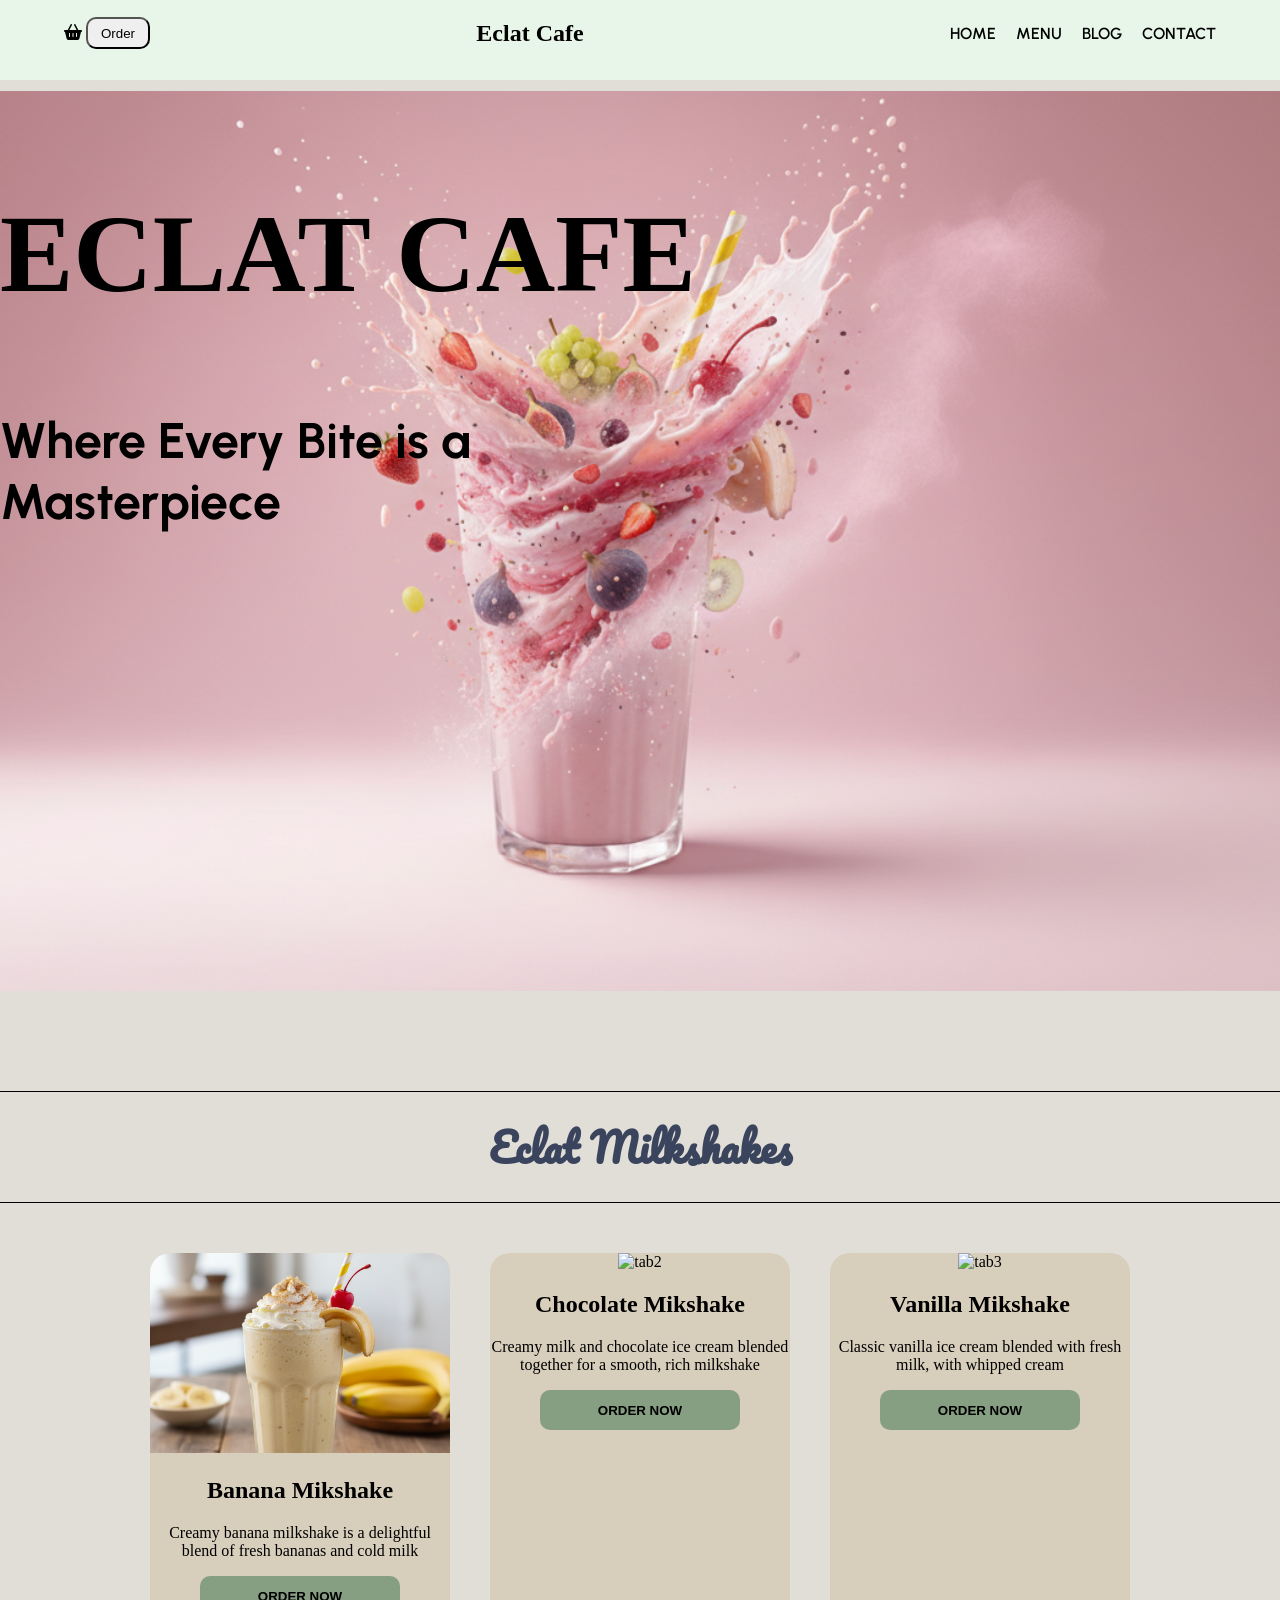
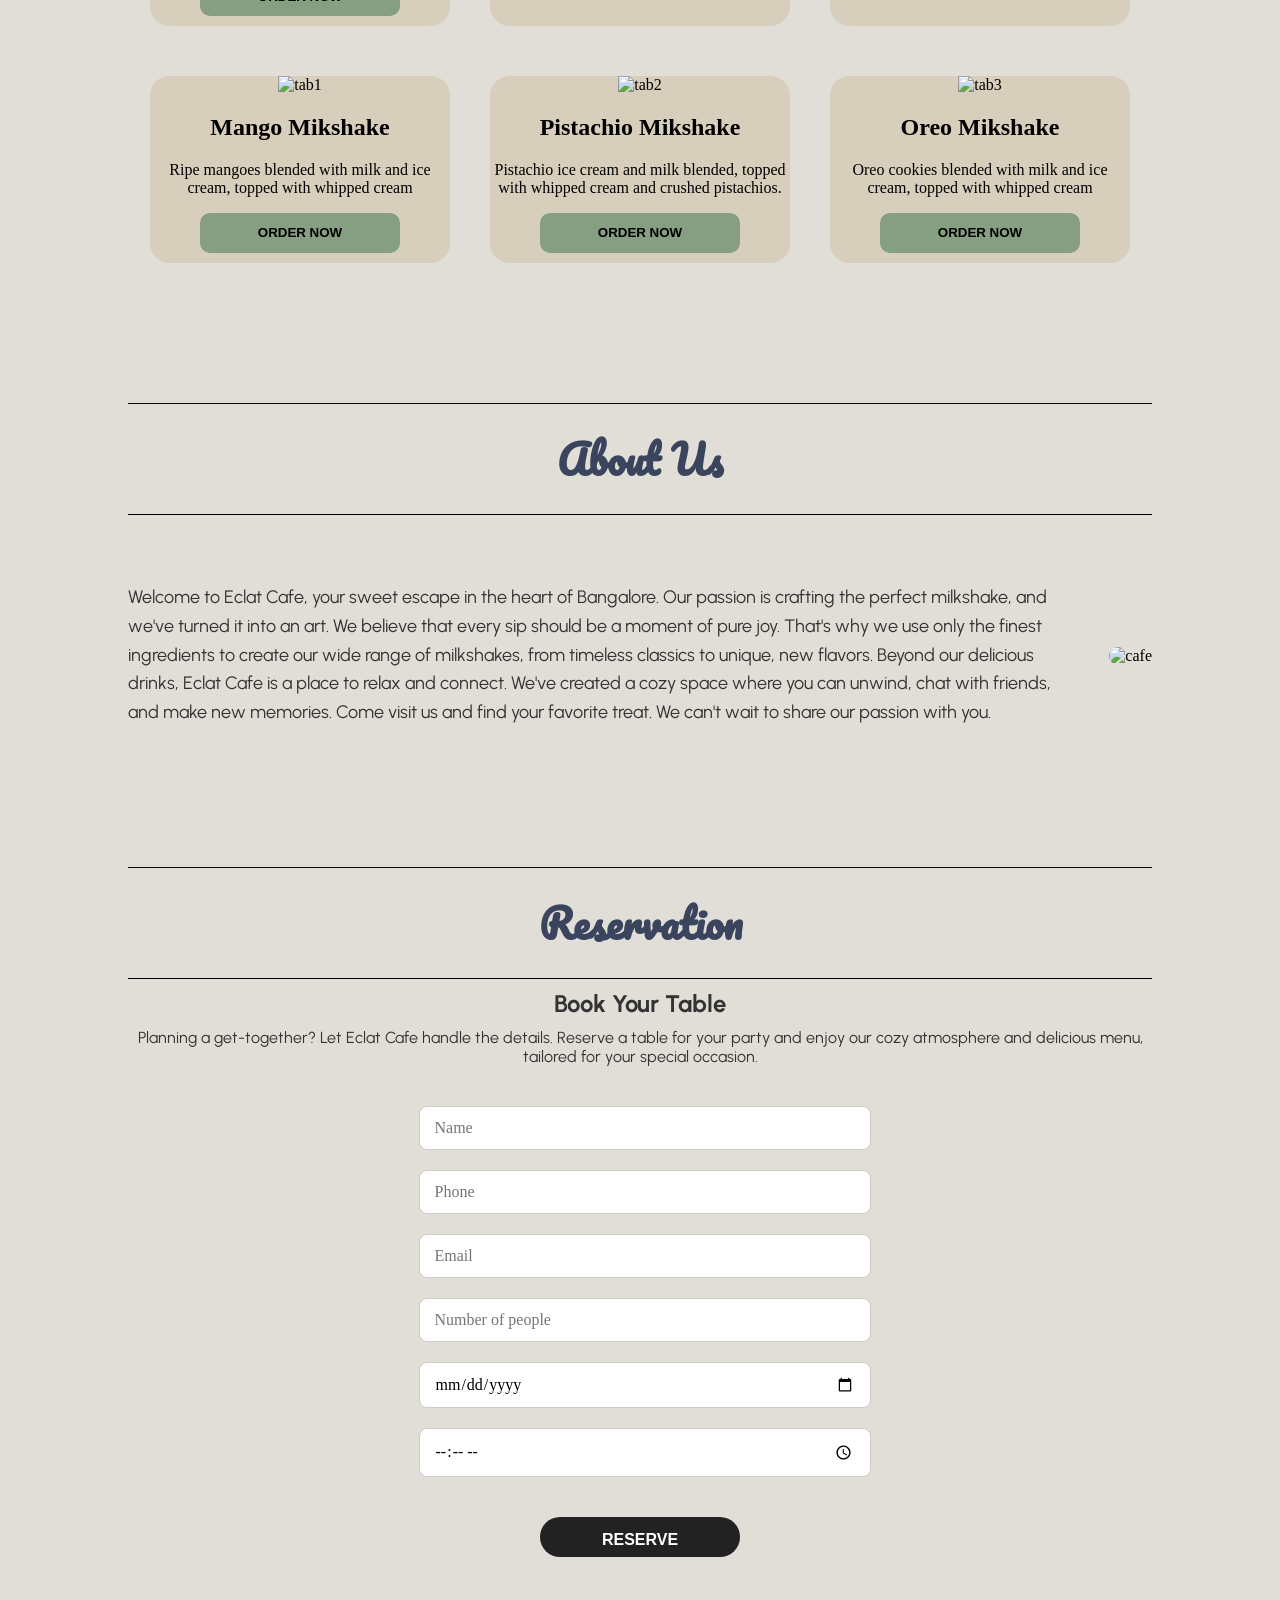
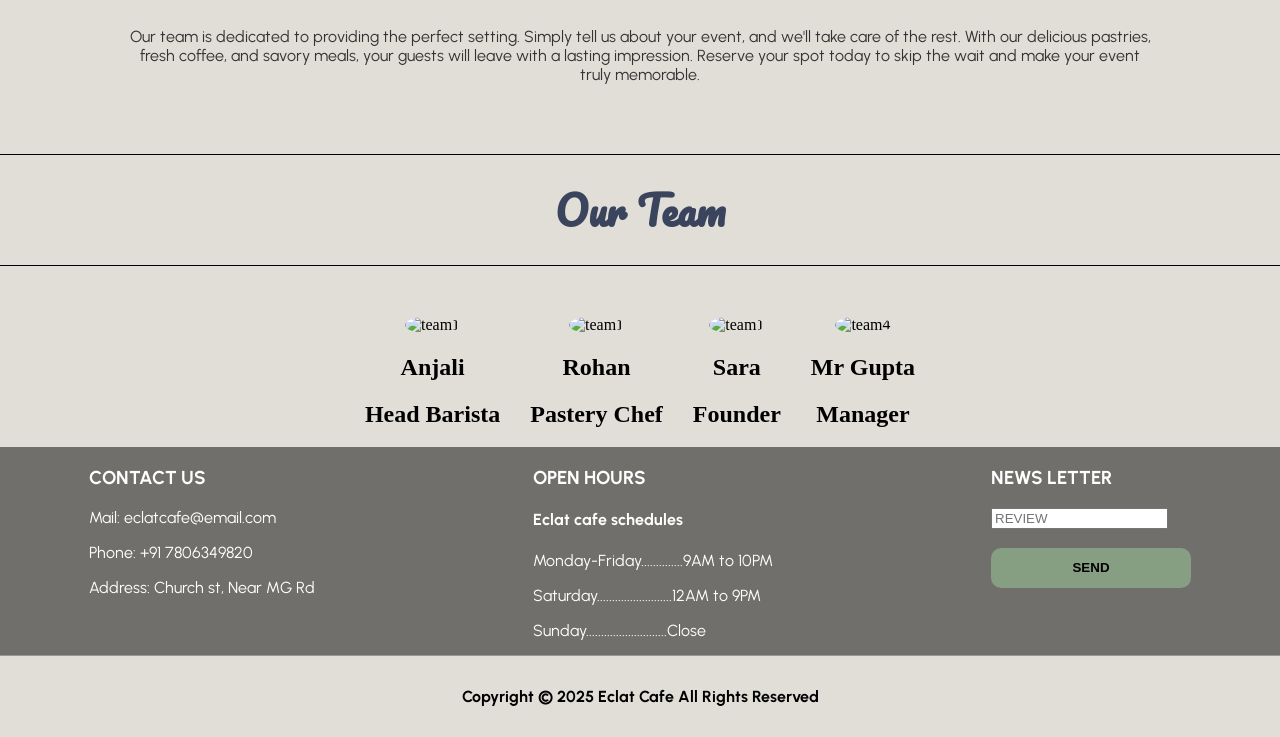
==== index.html @ 1bf88d4f "Website Responsivness update" ====
<!DOCTYPE html>
<html lang="en">
  <head>
    <meta charset="UTF-8" />
    <meta name="viewport" content="width=device-width, initial-scale=1.0" />
    <title>Eclat</title>
    <link rel="stylesheet" href="Assets/css/index.css" />
    <link
      rel="stylesheet"
      href="https://cdnjs.cloudflare.com/ajax/libs/font-awesome/6.4.0/css/all.min.css"
    />
    <link rel="icon" href="Assets/image/home/Eclat Logo.png" />
    <link rel="preconnect" href="https://fonts.googleapis.com" />
    <link rel="preconnect" href="https://fonts.gstatic.com" crossorigin />
    <link
      href="https://fonts.googleapis.com/css2?family=Pacifico&display=swap"
      rel="stylesheet"
    />
    <link rel="preconnect" href="https://fonts.googleapis.com" />
    <link rel="preconnect" href="https://fonts.googleapis.com" />
    <link rel="preconnect" href="https://fonts.gstatic.com" crossorigin />
    <link
      href="https://fonts.googleapis.com/css2?family=Miniver&display=swap"
      rel="stylesheet"
    />
    <link rel="preconnect" href="https://fonts.googleapis.com" />
    <link rel="preconnect" href="https://fonts.gstatic.com" crossorigin />
    <link
      href="https://fonts.googleapis.com/css2?family=Urbanist:ital,wght@0,100..900;1,100..900&display=swap"
      rel="stylesheet"
    />
  </head>
  <body>
    <section class="banner">
      <header>
  <div class="banner-div">
    <div class="main-div">
      <div class="button-div">
        <i class="fa-solid fa-basket-shopping" id="shop-icon"></i>
        <button type="button" class="button-1">Order</button>
      </div>
      <div class="brand-div">
        <h1 style="color: rgb(0, 0, 0)">Eclat Cafe</h1>
      </div>
      <div class="menu-toggle" id="menu-toggle">
        <i class="fa-solid fa-bars"></i>
      </div>
      <!-- Navigation -->
      <div class="nav-link" id="nav-link">
        <ul>
          <li><a href="index.html">HOME</a></li>
          <li><a href="menu.html">MENU</a></li>
          <li><a href="blog.html">BLOG</a></li>
          <li><a href="contact.html">CONTACT</a></li>
        </ul>
      </div>
    </div>
  </div>
</header>
      <div class="head-div">
        <div class="head-div-sub">
          <h1 class="head-text">ECLAT CAFE</h1>
          <h2 class="head-text-sub">Where Every Bite is a <br />Masterpiece</h2>
        </div>
      </div>
    </section>
    <section class="section" id="section-tag" style="padding-top: 100px;">
      <div class="line">
        <h1 class="line-text">Eclat Milkshakes</h1>
      </div>
      <div class="tab-div">
        <div class="tab-one">
          <img src="Assets/image/home/Banana.png" alt="tab1" class="tab-img" />
          <div>
            <h1 class="tab-text">Banana Mikshake</h1>
            <p class="tab-text">
              Creamy banana milkshake is a delightful blend of fresh bananas and cold milk
            </p>
            <button type="button" class="milkshake-btn">ORDER NOW</button>
          </div>
        </div>
        <div class="tab-two">
          <img src="Assets/image/home/Chocolate.png" alt="tab2" class="tab-img" />
          <div>
            <h1 class="tab-text">Chocolate Mikshake</h1>
            <p class="tab-text">
              Creamy milk and chocolate ice cream blended together for a smooth,
              rich milkshake
            </p>
            <button type="button" class="milkshake-btn">ORDER NOW</button>
          </div>
        </div>
        <div class="tab-three">
          <img src="Assets/image/home/Vanilla.png" alt="tab3" class="tab-img" />
          <div>
            <h1 class="tab-text">Vanilla Mikshake</h1>
            <p class="tab-text">
              Classic vanilla ice cream blended with fresh milk, with whipped
              cream
            </p>
            <button type="button" class="milkshake-btn">ORDER NOW</button>
          </div>
        </div>
      </div>
      <div class="tab-div">
        <div class="tab-one">
          <img src="Assets/image/home/Mango.png" alt="tab1" class="tab-img" />
          <div>
            <h1 class="tab-text">Mango Mikshake</h1>
            <p class="tab-text">
              Ripe mangoes blended with milk and ice cream, topped with whipped
              cream
            </p>
            <button type="button" class="milkshake-btn">ORDER NOW</button>
          </div>
        </div>
        <div class="tab-two">
          <img src="Assets/image/home/Pistachio.png" alt="tab2" class="tab-img" />
          <div>
            <h1 class="tab-text">Pistachio Mikshake</h1>
            <p class="tab-text">
              Pistachio ice cream and milk blended, topped with whipped cream
              and crushed pistachios.
            </p>
            <button type="button" class="milkshake-btn">ORDER NOW</button>
          </div>
        </div>
        <div class="tab-three">
          <img src="Assets/image/home/Oreo.png" alt="tab3" class="tab-img" />
          <div>
            <h1 class="tab-text">Oreo Mikshake</h1>
            <p class="tab-text">
              Oreo cookies blended with milk and ice cream, topped with whipped
              cream
            </p>
            <button type="button" class="milkshake-btn">ORDER NOW</button>
          </div>
        </div>
      </div>
    </section>
    <section class="about-section">
      <div class="line">
        <h1 class="line-text">About Us</h1>
      </div>
      <div class="about">
        <div class="about-text">
          <p>
            Welcome to Eclat Cafe, your sweet escape in the heart of Bangalore.
            Our passion is crafting the perfect milkshake, and we've turned it
            into an art. We believe that every sip should be a moment of pure
            joy. That's why we use only the finest ingredients to create our
            wide range of milkshakes, from timeless classics to unique, new
            flavors. Beyond our delicious drinks, Eclat Cafe is a place to relax
            and connect. We've created a cozy space where you can unwind, chat
            with friends, and make new memories. Come visit us and find your
            favorite treat. We can't wait to share our passion with you.
          </p>
          <!-- <h1 id="abouttext">Welcome to Eclat Cafe, your sweet escape in the heart of Bangalore.  Our passion is crafting the perfect milkshake, and we've turned it into an art.</h1>
                <h1 id="abouttext">We believe that every sip should be a moment of pure joy. That's why we use  only the finest ingredients to create our wide range of milkshakes, from timeless <br> classics to unique, new flavors.</h1>
                <h1 id="abouttext">Beyond our delicious drinks, Eclat Cafe is a place to relax and connect. <br> We've created a cozy space where you can unwind, chat with friends, <br> and make new memories.</h1>
                <h1 id="abouttext">Come visit us and find your favorite treat. <br> We can't wait to share our passion with you.</h1> -->
        </div>
        <div>
          <img src="Assets/image/home/Cafe.png" alt="cafe" class="cafe-img" />
        </div>
      </div>
    </section>
    <section class="reservation-section">
      <div class="line" id="line2">
        <h1 class="line-text">Reservation</h1>
      </div>
      <div>
        <h1 class="reservation-text">Book Your Table</h1>
        <p class="reservation-text" id="reservation1">
          Planning a get-together? Let Eclat Cafe handle the details. Reserve a
          table for your party and enjoy our cozy atmosphere and delicious menu,
          tailored for your special occasion.
        </p>
        <form class="input-box">
          <div>
            <input
              type="text"
              placeholder="Name"
              class="reservation-input"
              id="reservation-input-1"
            />
            <input
              type="text"
              placeholder="Phone"
              class="reservation-input"
              id="reservation-input-2"
            />
            <br />
            <input
              type="email"
              placeholder="Email"
              class="reservation-input"
              id="reservation-input-3"
            />
            <input
              type="number"
              placeholder="Number of people"
              class="reservation-input"
              id="reservation-input-4"
            />
            <br />
            <input
              type="date"
              class="reservation-input"
              id="reservation-input-5"
            />
            <input
              type="time"
              class="reservation-input"
              id="reservation-input-6"
            />
          </div>
        </form>
        <button type="submit" class="reserve-btn">RESERVE</button>
        <div style="margin-top: 70px">
          <p class="reservation-text" id="reservation1">
            Our team is dedicated to providing the perfect setting. Simply tell
            us about your event, and we'll take care of the rest. With our
            delicious pastries,<br />
            fresh coffee, and savory meals, your guests will leave with a
            lasting impression. Reserve your spot today to skip the wait and
            make your event truly memorable.
          </p>
        </div>
      </div>
    </section>
    <section class="team-section">
      <div class="line">
        <h1 class="line-text">Our Team</h1>
      </div>
      <div class="team-card">
        <div>
          <img src="Assets/image/home/team/1.png" alt="team1" class="teamtab-1" />
          <h1 class="team-text">Anjali</h1>
          <h1 class="team-text">Head Barista</h1>
        </div>
        <div>
          <img src="Assets/image/home/team/2.png" alt="team1" class="teamtab-1" />
          <h1 class="team-text">Rohan</h1>
          <h1 class="team-text">Pastery Chef</h1>
        </div>
        <div>
          <img src="Assets/image/home/team/3.png" alt="team1" class="teamtab-1" />
          <h1 class="team-text">Sara</h1>
          <h1 class="team-text">Founder</h1>
        </div>
        <div>
          <img src="Assets/image/home/team/4.png" alt="team4" class="teamtab-1" />
          <h1 class="team-text">Mr Gupta</h1>
          <h1 class="team-text">Manager</h1>
        </div>
      </div>
    </section>
    <footer class="footer">
      <div class="footer-div">
        <div>
          <h3>CONTACT US</h3>
          <p>Mail: <span>eclatcafe@email.com</span></p>
          <p>Phone: <span>+91 7806349820</span></p>
          <p>
            Address: <span>Church st, Near MG Rd <br /></span>
          </p>
        </div>
        <div>
          <h3>OPEN HOURS</h3>
          <h4>Eclat cafe schedules</h4>
          <p>Monday-Friday..............9AM to 10PM</p>
          <p>Saturday.........................12AM to 9PM</p>
          <p>Sunday...........................Close</p>
        </div>
        <div>
          <h3>NEWS LETTER</h3>
          <input type="text" class="send-input" placeholder="REVIEW" />
          <br />
          <br />
          <button type="submit" class="send-btn">SEND</button>
        </div>
      </div>
    </footer>
    <section class="copy">
      <h4>Copyright © 2025 Eclat Cafe All Rights Reserved</h4>
    </section>
  </body>
</html>
---- Assets/css/index.css ----
body {
  margin: 0;
  background-color: #E0DED7;
}
.banner {
  background-image: url(../image/home/background1.png);
  width: 100%;
  height: 100vh;
  background-repeat: no-repeat;
  background-size: cover;
  background-position: center;
}
header {
  background-color: #E8F5E9;
  width: 100%;
  height: 80px;
  position: fixed;
  top: 0;
  z-index: 1000;
}

footer{
  font-family: urbanist, sans-serif;
}

.main-div {
  display: flex;
  align-items: center;
  justify-content: space-between;
  padding: 0 5%;
}
.nav-link ul {
  display: flex;
  gap: 20px;
  list-style: none;
}
.nav-link a {
  text-decoration: none;
  color: black;
  font-family: urbanist, sans-serif;
  font-weight: 600;
}
.menu-toggle {
  display: none;
  font-size: 25px;
  cursor: pointer;
}

.button-1 {
  width: 4rem;
  height: 2rem;
  border-radius: 10px;
}

.milkshake-btn{
 margin-top: 0;
 margin-bottom: 10px;
}

@media (max-width: 768px) {
  .nav-link {
    display: none;
    position: absolute;
    top: 80px;
    right: 0;
    background: #E8F5E9;
    width: 100%;
    text-align: center;
    padding: 20px 0;
  }
  .nav-link ul {
    flex-direction: column;
    gap: 15px;
  }
  .menu-toggle {
    display: block;
  }
  .nav-link.active {
    display: block;
  }
}
/* -------- */
.head-text{
  font-size: 110px;
}
.head-text-sub{
  font-size: 50px;
  font-family: urbanist;
}
.head-div-sub{
  position: relative;
  top: 100px;
  
}
.main-div {
  display: flex;
  align-items: center;
  justify-content: space-between;
  padding: 0 5%;
}
ul,a {
  list-style: none;
  text-decoration: none;
  color: black;
  font-family: urbanist;
  font-weight: 600;
}
ul{
  display: flex;
  gap: 20px;
}
li:hover{
  text-decoration: underline;
}
/* Section */
.section {
  width: 100%;
  height: auto;
}
.line {
  width: 100%;
  height: auto;
  border-top: solid black 1px;
  border-bottom: solid black 1px;
  padding: 20px 0;
}
.line-text {
  text-align: center;
  margin: 0;
  font-size: 2.5rem;
  font-family: pacifico;
  color: #3A445D;
}
.tab-div {
  display: flex;
  justify-content: center;
  flex-wrap: wrap;
  gap: 40px;
  padding-top: 50px;
}
.tab-one, .tab-two, .tab-three {
  background-color: #d8cebc;
  width: 300px;
  height: auto;
  border-radius: 20px;
  overflow: hidden;
  text-align: center;
  transition: 0.3s;
}
.tab-img {
  width: 100%;
  height: 200px;
  object-fit: cover;
}
.cafe-img {
  max-width: 1000px;
  border-radius: 20px;
}
.about-section {
  margin-top: 80px;
  width: 100%;
  background-color: #E0DED7;
  padding: 60px 10%;
  box-sizing: border-box;
}
.about {
  display: flex;
  flex-wrap: wrap;
  gap: 40px;
  align-items: center;
  justify-content: center;
  margin-top: 50px;
}
.about-text {
  flex: 1 1 400px;
  font-size: 18px;
  font-family: "Urbanist", sans-serif;
  line-height: 1.6;
  color: #333;
}
.about-text p {
  margin-bottom: 20px;
}
.cafe-img {
  flex: 1 1 400px;
  max-width: 100%;
  height: 50vh;
  border-radius: 20px;
  object-fit: cover;
}
@media (max-width: 1024px) {
  .about-text {
    font-size: 16px;
  }
}
@media (max-width: 768px) {
  .about {
    flex-direction: column;
    text-align: center;
  }
  .about-text {
    font-size: 15px;
  }
  .cafe-img {
    width: 90%;
  }
}
.input-box {
  display: flex;
  flex-wrap: wrap;
  justify-content: center;
  gap: 15px;
}
.team-section {
  width: 100%;
  background-color: #E0DED7;
  text-align: center;
}
.team-card {
  display: flex;
  flex-wrap: wrap;
  justify-content: center;
  gap: 30px;
  margin-top: 50px;
}
.teamtab-1 {
  width: 250px;
  height: 250px;
  border-radius: 50%;
  object-fit: cover;
}
.footer {
  width: 100%;
  background-image: linear-gradient(rgba(0, 0, 0, 0.5), rgba(0, 0, 0, 0.5)), url(../image/home/footer.png);
  background-size: cover;
  background-position: center;
  color: white;
}
.footer-div {
  display: flex;
  flex-wrap: wrap;
  gap: 40px;
  justify-content: space-around;
}
.copy {
  text-align: center;
  font-family: urbanist;
  width: 100%;
  padding: 10px 0;
  background-color: #E0DED7;
}
.reserve-btn, .milkshake-btn, .send-btn {
  width: 200px;
  height: 40px;
  background-color: #869E81;
  border-radius: 10px;
  border: none;
  font-weight: bold;
  cursor: pointer;
}
.reservation-section {
  padding: 60px 10%;
  text-align: center;
}
.reservation-text {
  font-family: "Urbanist", sans-serif;
  margin: 10px 0;
  color: #333;
}
.input-box {
  margin: 30px 0;
}
.reservation-input {
  width: 100%;
  padding: 12px 15px;
  margin: 10px 1%;
  border: 1px solid #ccc;
  border-radius: 8px;
  font-size: 16px;
  font-family: inherit;
  box-sizing: border-box;
}
.reserve-btn {
  padding: 14px 40px;
  background: #222;
  color: #fff;
  font-size: 16px;
  border: none;
  border-radius: 25px;
  cursor: pointer;
  transition: 0.3s ease;
}
.reserve-btn:hover {
  background: #444;
}
@media (max-width: 768px) {
  .reservation-input {
    width: 100%;
    margin: 8px 0;
  }
  .reserve-btn {
    width: 100%;
    max-width: 300px;
  }
}
@media (max-width: 1024px) {
  .head-text {
    font-size: 70px;
  }
  .head-text-sub {
    font-size: 35px;
  }
}
@media (max-width: 768px) {
  .main-div {
    gap: 10px;
  }
  .head-text {
    font-size: 50px;
  }
  .head-text-sub {
    font-size: 25px;
  }
}
@media (max-width: 480px) {
  .tab-one, .tab-two, .tab-three {
    width: 90%;
  }
  .teamtab-1 {
    width: 180px;
    height: 180px;
  }
}

/* animation-section */

.tab-one:hover, .tab-two:hover, .tab-three:hover{
  transform: scale(1.10);
}

.team-text:hover{
  color: #869E81;
}

.teamtab-1:hover{
  transform: scale(1.10);
  border: black 2px solid;
}
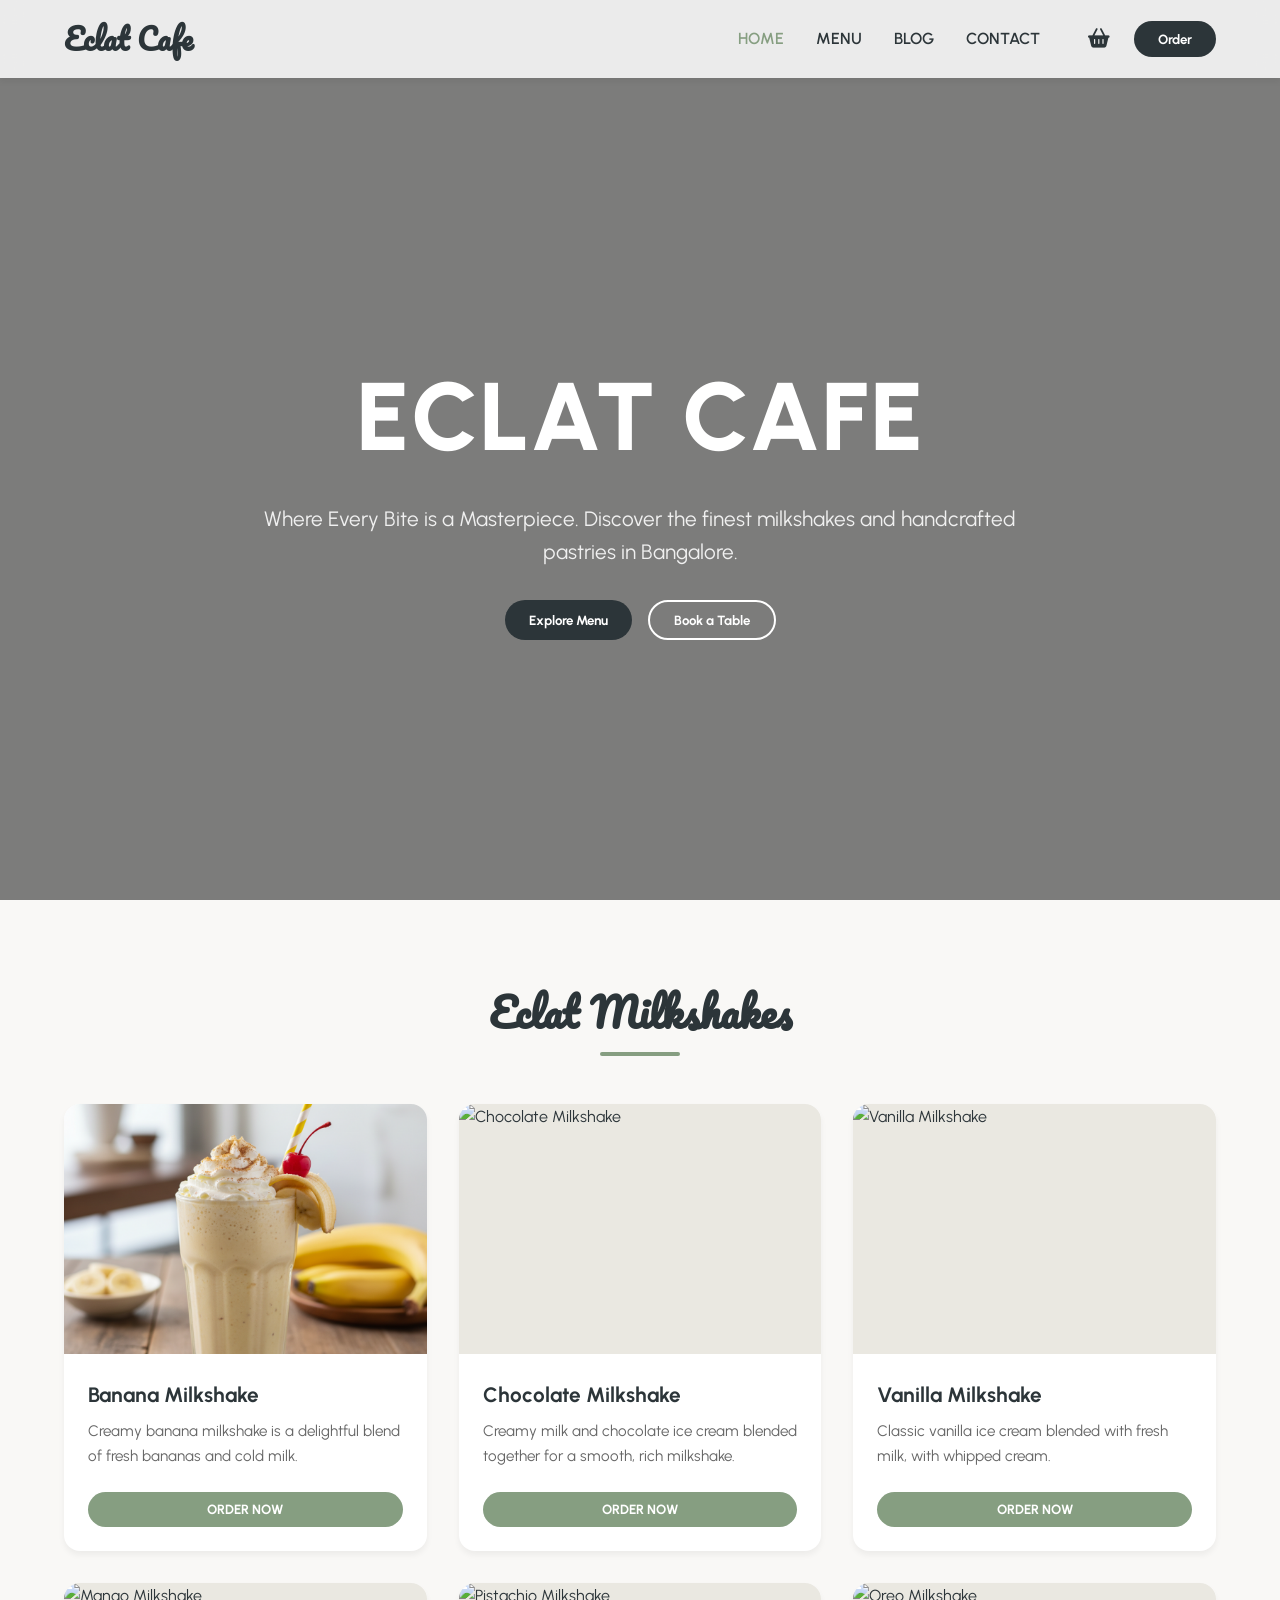
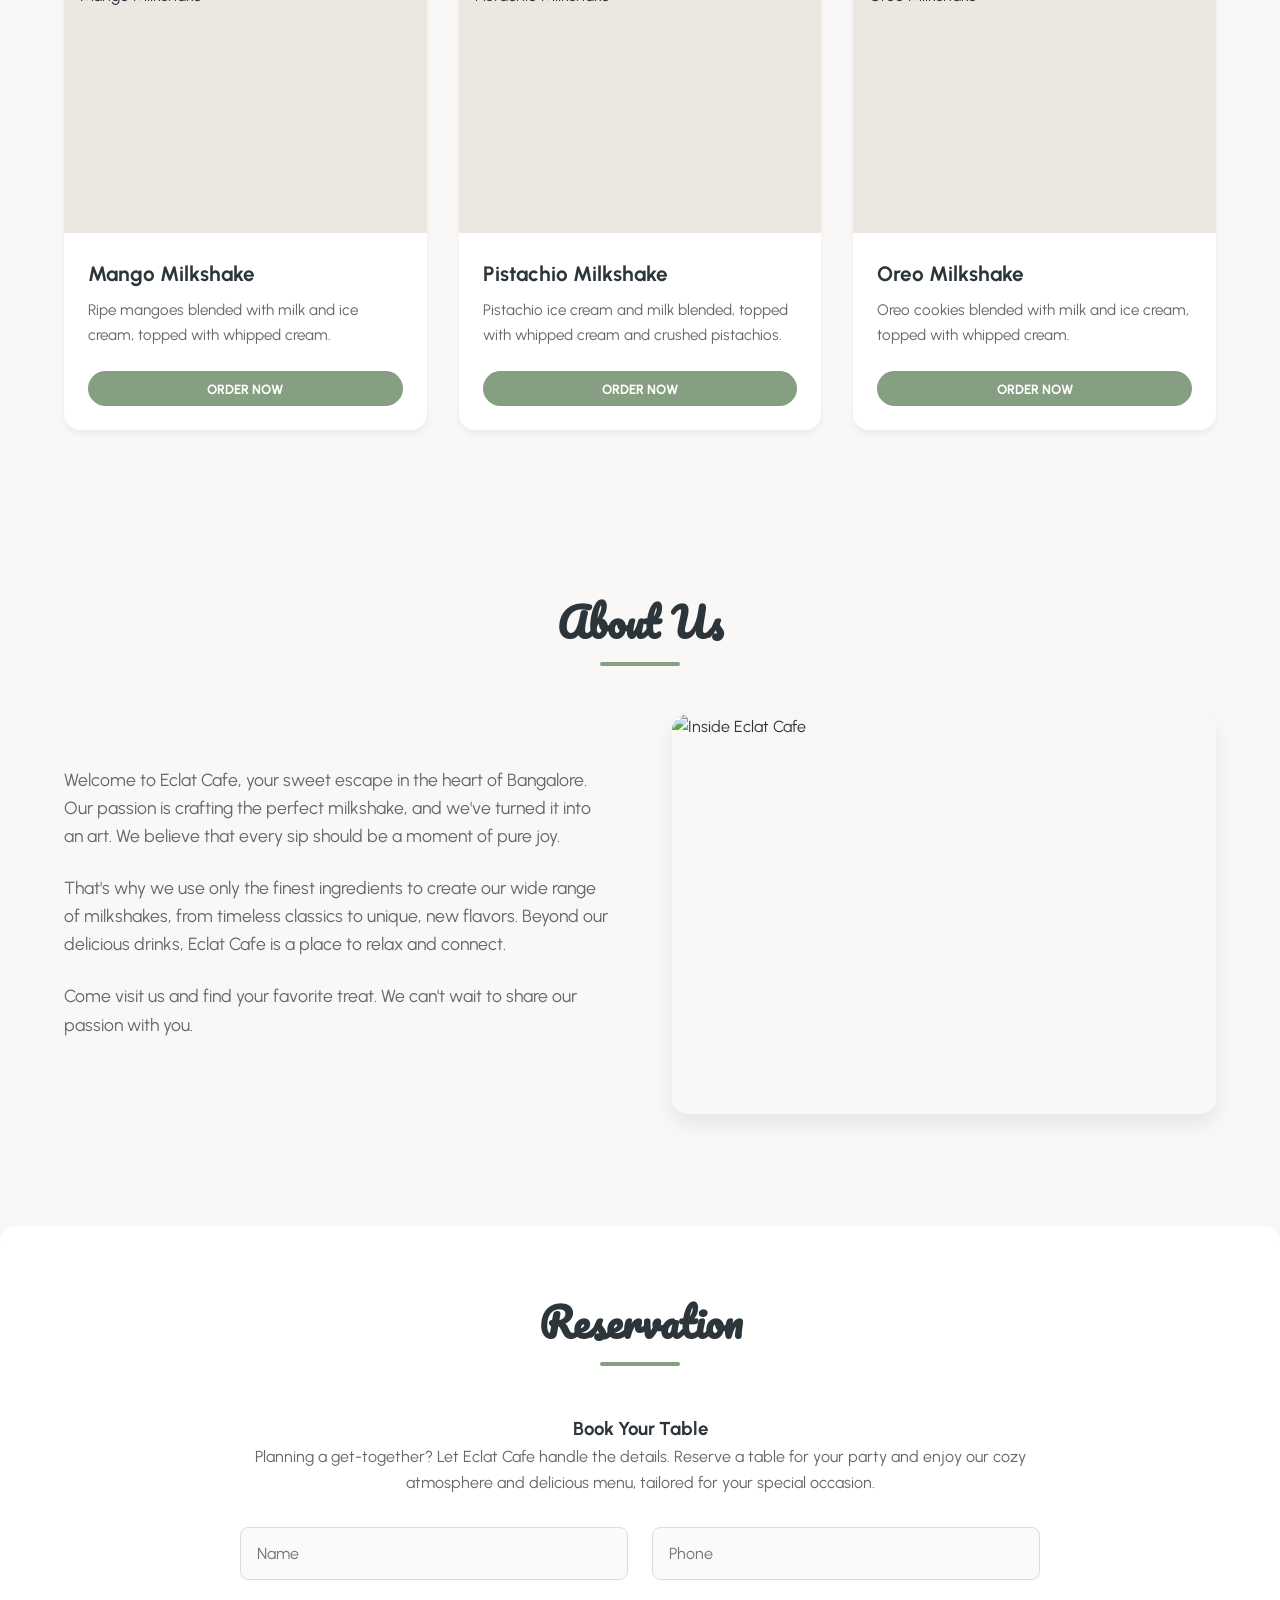
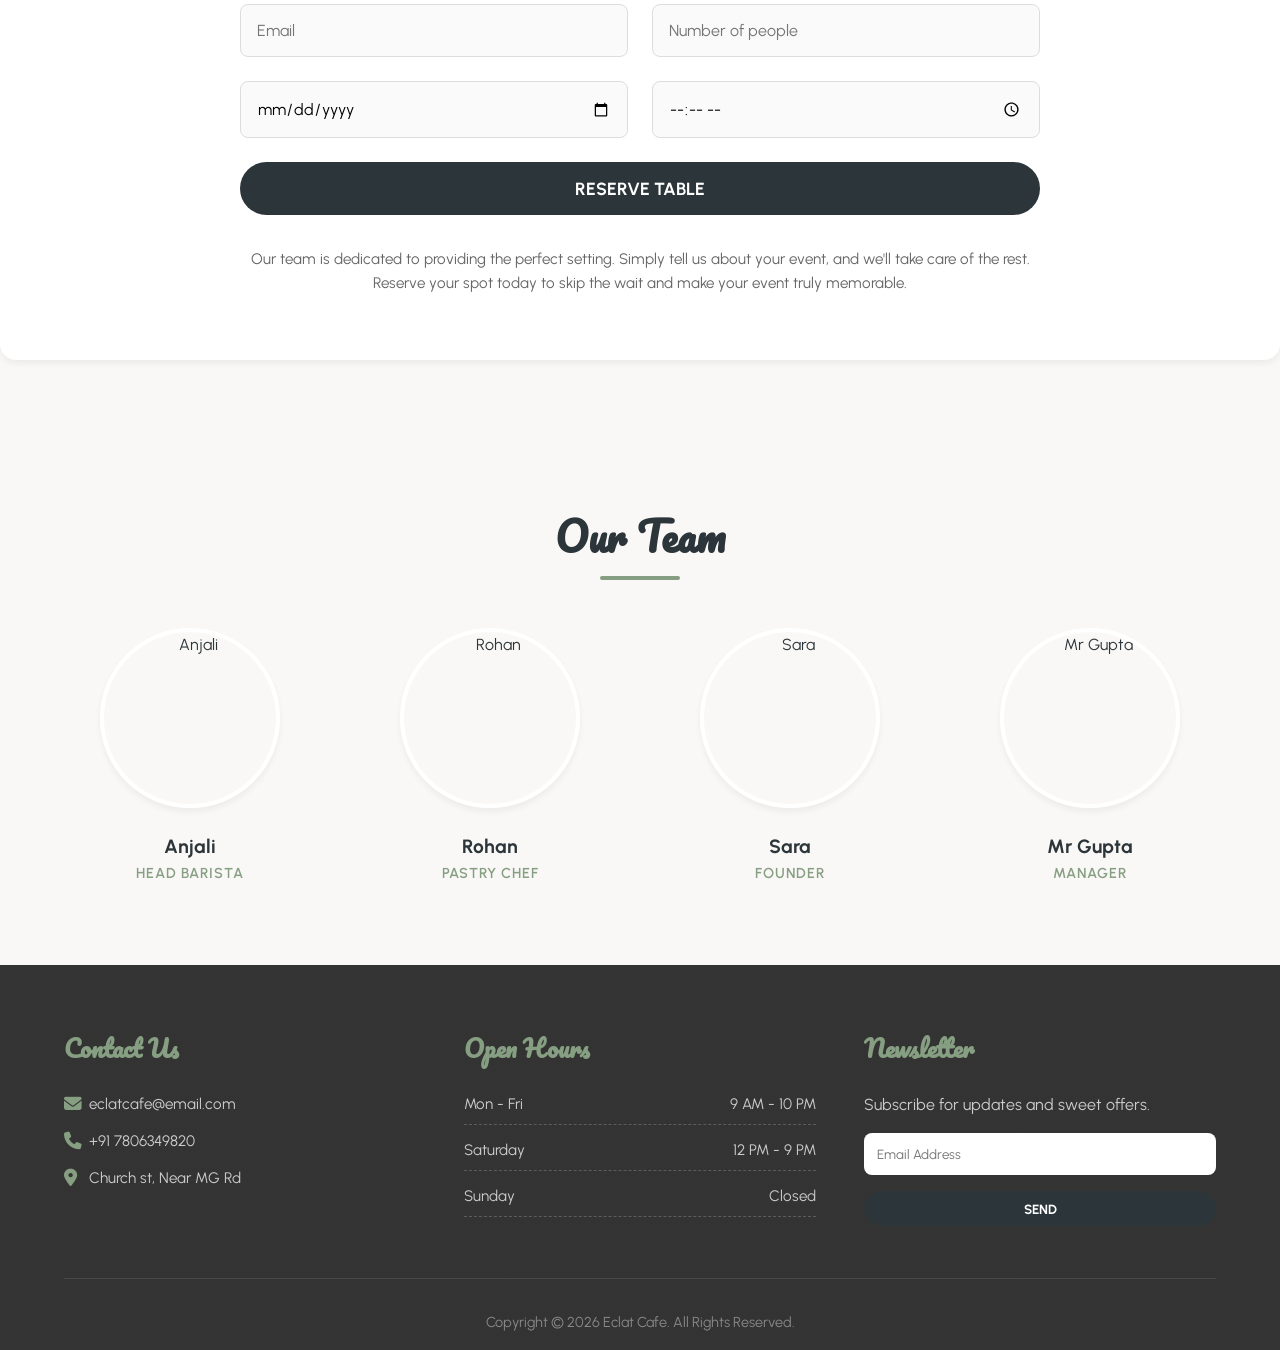
==== commit 1c7c21b4: "Website Redisign" ====
--- a/index.html
+++ b/index.html
@@ -3,287 +3,206 @@
   <head>
     <meta charset="UTF-8" />
     <meta name="viewport" content="width=device-width, initial-scale=1.0" />
-    <title>Eclat</title>
-    <link rel="stylesheet" href="Assets/css/index.css" />
-    <link
-      rel="stylesheet"
-      href="https://cdnjs.cloudflare.com/ajax/libs/font-awesome/6.4.0/css/all.min.css"
-    />
-    <link rel="icon" href="Assets/image/home/Eclat Logo.png" />
+    <title>Eclat Cafe | Home</title>
     <link rel="preconnect" href="https://fonts.googleapis.com" />
     <link rel="preconnect" href="https://fonts.gstatic.com" crossorigin />
-    <link
-      href="https://fonts.googleapis.com/css2?family=Pacifico&display=swap"
-      rel="stylesheet"
-    />
-    <link rel="preconnect" href="https://fonts.googleapis.com" />
-    <link rel="preconnect" href="https://fonts.googleapis.com" />
-    <link rel="preconnect" href="https://fonts.gstatic.com" crossorigin />
-    <link
-      href="https://fonts.googleapis.com/css2?family=Miniver&display=swap"
-      rel="stylesheet"
-    />
-    <link rel="preconnect" href="https://fonts.googleapis.com" />
-    <link rel="preconnect" href="https://fonts.gstatic.com" crossorigin />
-    <link
-      href="https://fonts.googleapis.com/css2?family=Urbanist:ital,wght@0,100..900;1,100..900&display=swap"
-      rel="stylesheet"
-    />
+    <link href="https://fonts.googleapis.com/css2?family=Pacifico&family=Urbanist:wght@400;600;700&display=swap" rel="stylesheet" />
+    <link rel="stylesheet" href="https://cdnjs.cloudflare.com/ajax/libs/font-awesome/6.4.0/css/all.min.css" />
+    <link rel="stylesheet" href="./Assets/css/index.css" />
+    <link rel="icon" href="Assets/image/home/Eclat Logo.png" />
   </head>
   <body>
+    <header class="header">
+      <div class="nav-container">
+        <a href="index.html" class="brand">
+          <h1>Eclat Cafe</h1>
+        </a>
+        <input type="checkbox" id="menu-toggle-checkbox" hidden />
+        <label for="menu-toggle-checkbox" class="menu-toggle">
+          <i class="fa-solid fa-bars"></i>
+        </label>
+        <nav class="nav-menu">
+          <ul class="nav-links">
+            <li><a href="index.html" class="active">HOME</a></li>
+            <li><a href="menu.html">MENU</a></li>
+            <li><a href="blog.html">BLOG</a></li>
+            <li><a href="contact.html">CONTACT</a></li>
+          </ul>
+          <div class="header-actions">
+            <i class="fa-solid fa-basket-shopping cart-icon"></i>
+            <button class="btn btn-primary">Order</button>
+          </div>
+        </nav>
+      </div>
+    </header>
+
     <section class="banner">
-      <header>
-  <div class="banner-div">
-    <div class="main-div">
-      <div class="button-div">
-        <i class="fa-solid fa-basket-shopping" id="shop-icon"></i>
-        <button type="button" class="button-1">Order</button>
-      </div>
-      <div class="brand-div">
-        <h1 style="color: rgb(0, 0, 0)">Eclat Cafe</h1>
-      </div>
-      <div class="menu-toggle" id="menu-toggle">
-        <i class="fa-solid fa-bars"></i>
-      </div>
-      <!-- Navigation -->
-      <div class="nav-link" id="nav-link">
-        <ul>
-          <li><a href="index.html">HOME</a></li>
-          <li><a href="menu.html">MENU</a></li>
-          <li><a href="blog.html">BLOG</a></li>
-          <li><a href="contact.html">CONTACT</a></li>
-        </ul>
-      </div>
-    </div>
-  </div>
-</header>
-      <div class="head-div">
-        <div class="head-div-sub">
-          <h1 class="head-text">ECLAT CAFE</h1>
-          <h2 class="head-text-sub">Where Every Bite is a <br />Masterpiece</h2>
-        </div>
-      </div>
-    </section>
-    <section class="section" id="section-tag" style="padding-top: 100px;">
-      <div class="line">
-        <h1 class="line-text">Eclat Milkshakes</h1>
-      </div>
-      <div class="tab-div">
-        <div class="tab-one">
-          <img src="Assets/image/home/Banana.png" alt="tab1" class="tab-img" />
-          <div>
-            <h1 class="tab-text">Banana Mikshake</h1>
-            <p class="tab-text">
-              Creamy banana milkshake is a delightful blend of fresh bananas and cold milk
-            </p>
-            <button type="button" class="milkshake-btn">ORDER NOW</button>
-          </div>
-        </div>
-        <div class="tab-two">
-          <img src="Assets/image/home/Chocolate.png" alt="tab2" class="tab-img" />
-          <div>
-            <h1 class="tab-text">Chocolate Mikshake</h1>
-            <p class="tab-text">
-              Creamy milk and chocolate ice cream blended together for a smooth,
-              rich milkshake
-            </p>
-            <button type="button" class="milkshake-btn">ORDER NOW</button>
-          </div>
-        </div>
-        <div class="tab-three">
-          <img src="Assets/image/home/Vanilla.png" alt="tab3" class="tab-img" />
-          <div>
-            <h1 class="tab-text">Vanilla Mikshake</h1>
-            <p class="tab-text">
-              Classic vanilla ice cream blended with fresh milk, with whipped
-              cream
-            </p>
-            <button type="button" class="milkshake-btn">ORDER NOW</button>
-          </div>
-        </div>
-      </div>
-      <div class="tab-div">
-        <div class="tab-one">
-          <img src="Assets/image/home/Mango.png" alt="tab1" class="tab-img" />
-          <div>
-            <h1 class="tab-text">Mango Mikshake</h1>
-            <p class="tab-text">
-              Ripe mangoes blended with milk and ice cream, topped with whipped
-              cream
-            </p>
-            <button type="button" class="milkshake-btn">ORDER NOW</button>
-          </div>
-        </div>
-        <div class="tab-two">
-          <img src="Assets/image/home/Pistachio.png" alt="tab2" class="tab-img" />
-          <div>
-            <h1 class="tab-text">Pistachio Mikshake</h1>
-            <p class="tab-text">
-              Pistachio ice cream and milk blended, topped with whipped cream
-              and crushed pistachios.
-            </p>
-            <button type="button" class="milkshake-btn">ORDER NOW</button>
-          </div>
-        </div>
-        <div class="tab-three">
-          <img src="Assets/image/home/Oreo.png" alt="tab3" class="tab-img" />
-          <div>
-            <h1 class="tab-text">Oreo Mikshake</h1>
-            <p class="tab-text">
-              Oreo cookies blended with milk and ice cream, topped with whipped
-              cream
-            </p>
-            <button type="button" class="milkshake-btn">ORDER NOW</button>
-          </div>
-        </div>
-      </div>
-    </section>
-    <section class="about-section">
-      <div class="line">
-        <h1 class="line-text">About Us</h1>
-      </div>
-      <div class="about">
-        <div class="about-text">
-          <p>
-            Welcome to Eclat Cafe, your sweet escape in the heart of Bangalore.
-            Our passion is crafting the perfect milkshake, and we've turned it
-            into an art. We believe that every sip should be a moment of pure
-            joy. That's why we use only the finest ingredients to create our
-            wide range of milkshakes, from timeless classics to unique, new
-            flavors. Beyond our delicious drinks, Eclat Cafe is a place to relax
-            and connect. We've created a cozy space where you can unwind, chat
-            with friends, and make new memories. Come visit us and find your
-            favorite treat. We can't wait to share our passion with you.
-          </p>
-          <!-- <h1 id="abouttext">Welcome to Eclat Cafe, your sweet escape in the heart of Bangalore.  Our passion is crafting the perfect milkshake, and we've turned it into an art.</h1>
-                <h1 id="abouttext">We believe that every sip should be a moment of pure joy. That's why we use  only the finest ingredients to create our wide range of milkshakes, from timeless <br> classics to unique, new flavors.</h1>
-                <h1 id="abouttext">Beyond our delicious drinks, Eclat Cafe is a place to relax and connect. <br> We've created a cozy space where you can unwind, chat with friends, <br> and make new memories.</h1>
-                <h1 id="abouttext">Come visit us and find your favorite treat. <br> We can't wait to share our passion with you.</h1> -->
-        </div>
-        <div>
-          <img src="Assets/image/home/Cafe.png" alt="cafe" class="cafe-img" />
-        </div>
-      </div>
-    </section>
-    <section class="reservation-section">
-      <div class="line" id="line2">
-        <h1 class="line-text">Reservation</h1>
-      </div>
-      <div>
-        <h1 class="reservation-text">Book Your Table</h1>
-        <p class="reservation-text" id="reservation1">
-          Planning a get-together? Let Eclat Cafe handle the details. Reserve a
-          table for your party and enjoy our cozy atmosphere and delicious menu,
-          tailored for your special occasion.
-        </p>
-        <form class="input-box">
-          <div>
-            <input
-              type="text"
-              placeholder="Name"
-              class="reservation-input"
-              id="reservation-input-1"
-            />
-            <input
-              type="text"
-              placeholder="Phone"
-              class="reservation-input"
-              id="reservation-input-2"
-            />
-            <br />
-            <input
-              type="email"
-              placeholder="Email"
-              class="reservation-input"
-              id="reservation-input-3"
-            />
-            <input
-              type="number"
-              placeholder="Number of people"
-              class="reservation-input"
-              id="reservation-input-4"
-            />
-            <br />
-            <input
-              type="date"
-              class="reservation-input"
-              id="reservation-input-5"
-            />
-            <input
-              type="time"
-              class="reservation-input"
-              id="reservation-input-6"
-            />
-          </div>
+      <div class="banner-content">
+        <h1 class="hero-title">ECLAT CAFE</h1>
+        <p class="hero-subtitle">Where Every Bite is a Masterpiece. Discover the finest milkshakes and handcrafted pastries in Bangalore.</p>
+        <div class="hero-actions">
+          <button class="btn btn-primary">Explore Menu</button>
+          <button class="btn btn-outline">Book a Table</button>
+        </div>
+      </div>
+    </section>
+
+    <section class="section products-section" id="menu">
+      <div class="section-title">
+        <h2>Eclat Milkshakes</h2>
+        <div class="title-underline"></div>
+      </div>
+      <div class="product-grid">
+        <div class="product-card">
+          <img src="Assets/image/home/Banana.png" alt="Banana Milkshake" class="product-img" />
+          <div class="product-info">
+            <h3>Banana Milkshake</h3>
+            <p>Creamy banana milkshake is a delightful blend of fresh bananas and cold milk.</p>
+            <button class="btn btn-secondary">ORDER NOW</button>
+          </div>
+        </div>
+        <div class="product-card">
+          <img src="Assets/image/home/Chocolate.png" alt="Chocolate Milkshake" class="product-img" />
+          <div class="product-info">
+            <h3>Chocolate Milkshake</h3>
+            <p>Creamy milk and chocolate ice cream blended together for a smooth, rich milkshake.</p>
+            <button class="btn btn-secondary">ORDER NOW</button>
+          </div>
+        </div>
+        <div class="product-card">
+          <img src="Assets/image/home/Vanilla.png" alt="Vanilla Milkshake" class="product-img" />
+          <div class="product-info">
+            <h3>Vanilla Milkshake</h3>
+            <p>Classic vanilla ice cream blended with fresh milk, with whipped cream.</p>
+            <button class="btn btn-secondary">ORDER NOW</button>
+          </div>
+        </div>
+        <div class="product-card">
+          <img src="Assets/image/home/Mango.png" alt="Mango Milkshake" class="product-img" />
+          <div class="product-info">
+            <h3>Mango Milkshake</h3>
+            <p>Ripe mangoes blended with milk and ice cream, topped with whipped cream.</p>
+            <button class="btn btn-secondary">ORDER NOW</button>
+          </div>
+        </div>
+        <div class="product-card">
+          <img src="Assets/image/home/Pistachio.png" alt="Pistachio Milkshake" class="product-img" />
+          <div class="product-info">
+            <h3>Pistachio Milkshake</h3>
+            <p>Pistachio ice cream and milk blended, topped with whipped cream and crushed pistachios.</p>
+            <button class="btn btn-secondary">ORDER NOW</button>
+          </div>
+        </div>
+        <div class="product-card">
+          <img src="Assets/image/home/Oreo.png" alt="Oreo Milkshake" class="product-img" />
+          <div class="product-info">
+            <h3>Oreo Milkshake</h3>
+            <p>Oreo cookies blended with milk and ice cream, topped with whipped cream.</p>
+            <button class="btn btn-secondary">ORDER NOW</button>
+          </div>
+        </div>
+      </div>
+    </section>
+
+    <section class="section about-section">
+      <div class="section-title">
+        <h2>About Us</h2>
+        <div class="title-underline"></div>
+      </div>
+      <div class="about-container">
+        <div class="about-content">
+          <p>Welcome to Eclat Cafe, your sweet escape in the heart of Bangalore. Our passion is crafting the perfect milkshake, and we've turned it into an art. We believe that every sip should be a moment of pure joy.</p>
+          <p>That's why we use only the finest ingredients to create our wide range of milkshakes, from timeless classics to unique, new flavors. Beyond our delicious drinks, Eclat Cafe is a place to relax and connect.</p>
+          <p>Come visit us and find your favorite treat. We can't wait to share our passion with you.</p>
+        </div>
+        <div class="about-image-wrapper">
+          <img src="Assets/image/home/Cafe.png" alt="Inside Eclat Cafe" class="cafe-img" />
+        </div>
+      </div>
+    </section>
+
+    <section class="section reservation-section">
+      <div class="section-title">
+        <h2>Reservation</h2>
+        <div class="title-underline"></div>
+      </div>
+      <div class="reservation-container">
+        <div class="reservation-text">
+          <h3>Book Your Table</h3>
+          <p>Planning a get-together? Let Eclat Cafe handle the details. Reserve a table for your party and enjoy our cozy atmosphere and delicious menu, tailored for your special occasion.</p>
+        </div>
+        <form class="reservation-form">
+          <input type="text" placeholder="Name" required />
+          <input type="tel" placeholder="Phone" required />
+          <input type="email" placeholder="Email" required />
+          <input type="number" placeholder="Number of people" min="1" required />
+          <input type="date" required />
+          <input type="time" required />
+          <button type="submit" class="btn btn-primary form-submit">RESERVE TABLE</button>
         </form>
-        <button type="submit" class="reserve-btn">RESERVE</button>
-        <div style="margin-top: 70px">
-          <p class="reservation-text" id="reservation1">
-            Our team is dedicated to providing the perfect setting. Simply tell
-            us about your event, and we'll take care of the rest. With our
-            delicious pastries,<br />
-            fresh coffee, and savory meals, your guests will leave with a
-            lasting impression. Reserve your spot today to skip the wait and
-            make your event truly memorable.
-          </p>
-        </div>
-      </div>
-    </section>
-    <section class="team-section">
-      <div class="line">
-        <h1 class="line-text">Our Team</h1>
-      </div>
-      <div class="team-card">
-        <div>
-          <img src="Assets/image/home/team/1.png" alt="team1" class="teamtab-1" />
-          <h1 class="team-text">Anjali</h1>
-          <h1 class="team-text">Head Barista</h1>
-        </div>
-        <div>
-          <img src="Assets/image/home/team/2.png" alt="team1" class="teamtab-1" />
-          <h1 class="team-text">Rohan</h1>
-          <h1 class="team-text">Pastery Chef</h1>
-        </div>
-        <div>
-          <img src="Assets/image/home/team/3.png" alt="team1" class="teamtab-1" />
-          <h1 class="team-text">Sara</h1>
-          <h1 class="team-text">Founder</h1>
-        </div>
-        <div>
-          <img src="Assets/image/home/team/4.png" alt="team4" class="teamtab-1" />
-          <h1 class="team-text">Mr Gupta</h1>
-          <h1 class="team-text">Manager</h1>
-        </div>
-      </div>
-    </section>
+        <p class="reservation-footer-text">Our team is dedicated to providing the perfect setting. Simply tell us about your event, and we'll take care of the rest. Reserve your spot today to skip the wait and make your event truly memorable.</p>
+      </div>
+    </section>
+
+    <section class="section team-section">
+      <div class="section-title">
+        <h2>Our Team</h2>
+        <div class="title-underline"></div>
+      </div>
+      <div class="team-grid">
+        <div class="team-member">
+          <img src="Assets/image/home/team/1.png" alt="Anjali" />
+          <h3>Anjali</h3>
+          <p>Head Barista</p>
+        </div>
+        <div class="team-member">
+          <img src="Assets/image/home/team/2.png" alt="Rohan" />
+          <h3>Rohan</h3>
+          <p>Pastry Chef</p>
+        </div>
+        <div class="team-member">
+          <img src="Assets/image/home/team/3.png" alt="Sara" />
+          <h3>Sara</h3>
+          <p>Founder</p>
+        </div>
+        <div class="team-member">
+          <img src="Assets/image/home/team/4.png" alt="Mr Gupta" />
+          <h3>Mr Gupta</h3>
+          <p>Manager</p>
+        </div>
+      </div>
+    </section>
+
     <footer class="footer">
-      <div class="footer-div">
-        <div>
-          <h3>CONTACT US</h3>
-          <p>Mail: <span>eclatcafe@email.com</span></p>
-          <p>Phone: <span>+91 7806349820</span></p>
-          <p>
-            Address: <span>Church st, Near MG Rd <br /></span>
-          </p>
-        </div>
-        <div>
-          <h3>OPEN HOURS</h3>
-          <h4>Eclat cafe schedules</h4>
-          <p>Monday-Friday..............9AM to 10PM</p>
-          <p>Saturday.........................12AM to 9PM</p>
-          <p>Sunday...........................Close</p>
-        </div>
-        <div>
-          <h3>NEWS LETTER</h3>
-          <input type="text" class="send-input" placeholder="REVIEW" />
-          <br />
-          <br />
-          <button type="submit" class="send-btn">SEND</button>
-        </div>
+      <div class="footer-grid">
+        <div class="footer-col">
+          <h3>Contact Us</h3>
+          <div class="contact-info">
+            <p><i class="fa-solid fa-envelope"></i> eclatcafe@email.com</p>
+            <p><i class="fa-solid fa-phone"></i> +91 7806349820</p>
+            <p><i class="fa-solid fa-location-dot"></i> Church st, Near MG Rd</p>
+          </div>
+        </div>
+        <div class="footer-col">
+          <h3>Open Hours</h3>
+          <div class="hours-info">
+            <p><span>Mon - Fri</span> <span>9 AM - 10 PM</span></p>
+            <p><span>Saturday</span> <span>12 PM - 9 PM</span></p>
+            <p><span>Sunday</span> <span>Closed</span></p>
+          </div>
+        </div>
+        <div class="footer-col">
+          <h3>Newsletter</h3>
+          <p class="newsletter-text">Subscribe for updates and sweet offers.</p>
+          <form class="newsletter-form">
+            <input type="email" placeholder="Email Address" required />
+            <button type="submit" class="btn btn-primary">SEND</button>
+          </form>
+        </div>
+      </div>
+      <div class="footer-bottom">
+        <p>Copyright © 2026 Eclat Cafe. All Rights Reserved.</p>
       </div>
     </footer>
-    <section class="copy">
-      <h4>Copyright © 2025 Eclat Cafe All Rights Reserved</h4>
-    </section>
   </body>
 </html>
--- a/Assets/css/index.css
+++ b/Assets/css/index.css
@@ -1,349 +1,492 @@
+:root {
+  --bg-color: #F9F8F6;
+  --card-bg: #FFFFFF;
+  --primary-color: #869E81;
+  --primary-hover: #6c8268;
+  --text-main: #2C3539;
+  --text-muted: #666666;
+  --font-main: 'Urbanist', sans-serif;
+  --font-accent: 'Pacifico', cursive;
+  --shadow-sm: 0 4px 6px rgba(0, 0, 0, 0.05);
+  --shadow-md: 0 10px 20px rgba(0, 0, 0, 0.08);
+  --radius: 16px;
+  --transition: all 0.3s ease;
+}
+
+* {
+  margin: 0;
+  padding: 0;
+  box-sizing: border-box;
+}
+
 body {
-  margin: 0;
-  background-color: #E0DED7;
-}
-.banner {
-  background-image: url(../image/home/background1.png);
+  font-family: var(--font-main);
+  background-color: var(--bg-color);
+  color: var(--text-main);
+  line-height: 1.6;
+}
+
+a {
+  text-decoration: none;
+  color: inherit;
+}
+
+ul {
+  list-style: none;
+}
+
+img {
+  max-width: 100%;
+  display: block;
+}
+
+.btn {
+  padding: 0.6rem 1.5rem;
+  border-radius: 30px;
+  font-family: var(--font-main);
+  font-weight: 700;
+  cursor: pointer;
+  border: none;
+  transition: var(--transition);
+}
+
+.btn-primary {
+  background-color: var(--text-main);
+  color: #fff;
+}
+
+.btn-primary:hover {
+  background-color: var(--primary-color);
+}
+
+.btn-secondary {
+  background-color: var(--primary-color);
+  color: #fff;
   width: 100%;
-  height: 100vh;
-  background-repeat: no-repeat;
-  background-size: cover;
-  background-position: center;
-}
-header {
-  background-color: #E8F5E9;
-  width: 100%;
-  height: 80px;
+}
+
+.btn-secondary:hover {
+  background-color: var(--primary-hover);
+}
+
+.btn-outline {
+  background: transparent;
+  border: 2px solid #fff;
+  color: #fff;
+}
+
+.btn-outline:hover {
+  background: #fff;
+  color: var(--text-main);
+}
+
+.header {
   position: fixed;
   top: 0;
+  width: 100%;
+  background: rgba(255, 255, 255, 0.85);
+  backdrop-filter: blur(10px);
+  -webkit-backdrop-filter: blur(10px);
   z-index: 1000;
-}
-
-footer{
-  font-family: urbanist, sans-serif;
-}
-
-.main-div {
-  display: flex;
-  align-items: center;
+  box-shadow: var(--shadow-sm);
+}
+
+.nav-container {
+  display: flex;
   justify-content: space-between;
-  padding: 0 5%;
-}
-.nav-link ul {
-  display: flex;
-  gap: 20px;
-  list-style: none;
-}
-.nav-link a {
+  align-items: center;
+  padding: 1rem 5%;
+  max-width: 1400px;
+  margin: 0 auto;
+}
+
+.brand {
   text-decoration: none;
-  color: black;
-  font-family: urbanist, sans-serif;
+}
+
+.brand h1 {
+  font-family: var(--font-accent);
+  font-size: 1.8rem;
+  color: var(--text-main);
+  margin: 0;
+}
+
+.nav-menu {
+  display: flex;
+  align-items: center;
+  gap: 3rem;
+}
+
+.nav-links {
+  display: flex;
+  gap: 2rem;
+}
+
+.nav-links a {
   font-weight: 600;
-}
+  font-size: 1rem;
+  position: relative;
+  transition: var(--transition);
+}
+
+.nav-links a:hover, .nav-links a.active {
+  color: var(--primary-color);
+}
+
+.header-actions {
+  display: flex;
+  align-items: center;
+  gap: 1.5rem;
+}
+
+.cart-icon {
+  font-size: 1.2rem;
+  cursor: pointer;
+  transition: var(--transition);
+}
+
+.cart-icon:hover {
+  color: var(--primary-color);
+}
+
 .menu-toggle {
   display: none;
-  font-size: 25px;
+  font-size: 1.5rem;
   cursor: pointer;
 }
 
-.button-1 {
-  width: 4rem;
-  height: 2rem;
-  border-radius: 10px;
-}
-
-.milkshake-btn{
- margin-top: 0;
- margin-bottom: 10px;
+.banner {
+  height: 100vh;
+  background: linear-gradient(rgba(0, 0, 0, 0.5), rgba(0, 0, 0, 0.5)), url('../image/home/background.png') center/cover no-repeat;
+  display: flex;
+  align-items: center;
+  justify-content: center;
+  text-align: center;
+  padding: 80px 5% 0;
+}
+
+.banner-content {
+  color: #fff;
+  max-width: 800px;
+}
+
+.hero-title {
+  font-family: var(--font-main);
+  font-size: clamp(3rem, 8vw, 6rem);
+  font-weight: 800;
+  letter-spacing: 2px;
+  margin-bottom: 0.5rem;
+}
+
+.hero-subtitle {
+  font-family: var(--font-main);
+  font-size: clamp(1rem, 2.5vw, 1.3rem);
+  font-weight: 400;
+  margin-bottom: 2rem;
+  color: #f0f0f0;
+}
+
+.hero-actions {
+  display: flex;
+  gap: 1rem;
+  justify-content: center;
+  flex-wrap: wrap;
+}
+
+.section {
+  padding: 5rem 5%;
+  max-width: 1400px;
+  margin: 0 auto;
+}
+
+.section-title {
+  text-align: center;
+  margin-bottom: 3rem;
+}
+
+.section-title h2 {
+  font-family: var(--font-accent);
+  font-size: 2.5rem;
+  color: var(--text-main);
+}
+
+.title-underline {
+  width: 80px;
+  height: 4px;
+  background-color: var(--primary-color);
+  margin: 0.5rem auto 0;
+  border-radius: 2px;
+}
+
+.product-grid {
+  display: grid;
+  grid-template-columns: repeat(auto-fit, minmax(300px, 1fr));
+  gap: 2rem;
+}
+
+.product-card {
+  background-color: var(--card-bg);
+  border-radius: var(--radius);
+  overflow: hidden;
+  box-shadow: var(--shadow-sm);
+  transition: var(--transition);
+  display: flex;
+  flex-direction: column;
+}
+
+.product-card:hover {
+  transform: translateY(-8px);
+  box-shadow: var(--shadow-md);
+}
+
+.product-img {
+  width: 100%;
+  height: 250px;
+  object-fit: cover;
+  background-color: #eae8e1;
+}
+
+.product-info {
+  padding: 1.5rem;
+  display: flex;
+  flex-direction: column;
+  flex-grow: 1;
+}
+
+.product-info h3 {
+  font-size: 1.3rem;
+  margin-bottom: 0.5rem;
+}
+
+.product-info p {
+  color: var(--text-muted);
+  font-size: 0.95rem;
+  margin-bottom: 1.5rem;
+  flex-grow: 1;
+}
+
+.about-container {
+  display: grid;
+  grid-template-columns: 1fr 1fr;
+  gap: 4rem;
+  align-items: center;
+}
+
+.about-content p {
+  font-size: 1.1rem;
+  margin-bottom: 1.5rem;
+  color: var(--text-muted);
+}
+
+.cafe-img {
+  border-radius: var(--radius);
+  box-shadow: var(--shadow-md);
+  height: 400px;
+  width: 100%;
+  object-fit: cover;
+}
+
+.reservation-section {
+  background-color: var(--card-bg);
+  border-radius: var(--radius);
+  box-shadow: var(--shadow-sm);
+  margin-top: 2rem;
+  margin-bottom: 4rem;
+  padding: 4rem 5%;
+}
+
+.reservation-container {
+  max-width: 800px;
+  margin: 0 auto;
+  text-align: center;
+}
+
+.reservation-text p {
+  color: var(--text-muted);
+  margin-bottom: 2rem;
+}
+
+.reservation-form {
+  display: grid;
+  grid-template-columns: 1fr 1fr;
+  gap: 1.5rem;
+  margin-bottom: 2rem;
+}
+
+.reservation-form input {
+  padding: 1rem;
+  border: 1px solid #ddd;
+  border-radius: 8px;
+  font-family: var(--font-main);
+  font-size: 1rem;
+  transition: var(--transition);
+  background-color: #fafafa;
+}
+
+.reservation-form input:focus {
+  outline: none;
+  border-color: var(--primary-color);
+  background-color: #fff;
+}
+
+.form-submit {
+  grid-column: 1 / -1;
+  padding: 1rem;
+  font-size: 1.1rem;
+}
+
+.reservation-footer-text {
+  font-size: 0.95rem;
+  color: var(--text-muted);
+}
+
+.team-grid {
+  display: grid;
+  grid-template-columns: repeat(auto-fit, minmax(200px, 1fr));
+  gap: 3rem;
+  text-align: center;
+}
+
+.team-member img {
+  width: 180px;
+  height: 180px;
+  border-radius: 50%;
+  object-fit: cover;
+  margin: 0 auto 1.5rem;
+  border: 4px solid #fff;
+  box-shadow: var(--shadow-sm);
+  transition: var(--transition);
+}
+
+.team-member:hover img {
+  transform: scale(1.05);
+  border-color: var(--primary-color);
+}
+
+.team-member h3 {
+  font-size: 1.2rem;
+  color: var(--text-main);
+}
+
+.team-member p {
+  color: var(--primary-color);
+  font-weight: 600;
+  font-size: 0.9rem;
+  text-transform: uppercase;
+  letter-spacing: 1px;
+}
+
+.footer {
+  background: linear-gradient(rgba(30, 30, 30, 0.9), rgba(30, 30, 30, 0.9)), url('../image/home/footer.png') center/cover;
+  color: #fff;
+  padding: 4rem 5% 1rem;
+}
+
+.footer-grid {
+  display: grid;
+  grid-template-columns: repeat(auto-fit, minmax(250px, 1fr));
+  gap: 3rem;
+  max-width: 1400px;
+  margin: 0 auto 3rem;
+}
+
+.footer-col h3 {
+  font-family: var(--font-accent);
+  font-size: 1.5rem;
+  margin-bottom: 1.5rem;
+  color: var(--primary-color);
+}
+
+.contact-info p, .hours-info p {
+  display: flex;
+  align-items: center;
+  margin-bottom: 0.8rem;
+  color: #ccc;
+  font-size: 0.95rem;
+}
+
+.contact-info i {
+  color: var(--primary-color);
+  width: 25px;
+  font-size: 1.1rem;
+}
+
+.hours-info p {
+  justify-content: space-between;
+  border-bottom: 1px dashed rgba(255, 255, 255, 0.2);
+  padding-bottom: 0.5rem;
+}
+
+.newsletter-text {
+  color: #ccc;
+  margin-bottom: 1rem;
+}
+
+.newsletter-form {
+  display: flex;
+  flex-direction: column;
+  gap: 1rem;
+}
+
+.newsletter-form input {
+  padding: 0.8rem;
+  border: none;
+  border-radius: 8px;
+  font-family: var(--font-main);
+  width: 100%;
+}
+
+.footer-bottom {
+  text-align: center;
+  padding-top: 2rem;
+  border-top: 1px solid rgba(255, 255, 255, 0.1);
+  color: #888;
+  font-size: 0.9rem;
+}
+
+@media (max-width: 992px) {
+  .about-container {
+    grid-template-columns: 1fr;
+  }
+  .about-content {
+    text-align: center;
+  }
 }
 
 @media (max-width: 768px) {
-  .nav-link {
+  .menu-toggle {
+    display: block;
+  }
+
+  .nav-menu {
     display: none;
     position: absolute;
-    top: 80px;
-    right: 0;
-    background: #E8F5E9;
+    top: 100%;
+    left: 0;
     width: 100%;
-    text-align: center;
-    padding: 20px 0;
-  }
-  .nav-link ul {
+    background-color: #fff;
+    box-shadow: 0 10px 10px rgba(0,0,0,0.1);
+    padding: 2rem 0;
     flex-direction: column;
-    gap: 15px;
-  }
-  .menu-toggle {
-    display: block;
-  }
-  .nav-link.active {
-    display: block;
-  }
-}
-/* -------- */
-.head-text{
-  font-size: 110px;
-}
-.head-text-sub{
-  font-size: 50px;
-  font-family: urbanist;
-}
-.head-div-sub{
-  position: relative;
-  top: 100px;
-  
-}
-.main-div {
-  display: flex;
-  align-items: center;
-  justify-content: space-between;
-  padding: 0 5%;
-}
-ul,a {
-  list-style: none;
-  text-decoration: none;
-  color: black;
-  font-family: urbanist;
-  font-weight: 600;
-}
-ul{
-  display: flex;
-  gap: 20px;
-}
-li:hover{
-  text-decoration: underline;
-}
-/* Section */
-.section {
-  width: 100%;
-  height: auto;
-}
-.line {
-  width: 100%;
-  height: auto;
-  border-top: solid black 1px;
-  border-bottom: solid black 1px;
-  padding: 20px 0;
-}
-.line-text {
-  text-align: center;
-  margin: 0;
-  font-size: 2.5rem;
-  font-family: pacifico;
-  color: #3A445D;
-}
-.tab-div {
-  display: flex;
-  justify-content: center;
-  flex-wrap: wrap;
-  gap: 40px;
-  padding-top: 50px;
-}
-.tab-one, .tab-two, .tab-three {
-  background-color: #d8cebc;
-  width: 300px;
-  height: auto;
-  border-radius: 20px;
-  overflow: hidden;
-  text-align: center;
-  transition: 0.3s;
-}
-.tab-img {
-  width: 100%;
-  height: 200px;
-  object-fit: cover;
-}
-.cafe-img {
-  max-width: 1000px;
-  border-radius: 20px;
-}
-.about-section {
-  margin-top: 80px;
-  width: 100%;
-  background-color: #E0DED7;
-  padding: 60px 10%;
-  box-sizing: border-box;
-}
-.about {
-  display: flex;
-  flex-wrap: wrap;
-  gap: 40px;
-  align-items: center;
-  justify-content: center;
-  margin-top: 50px;
-}
-.about-text {
-  flex: 1 1 400px;
-  font-size: 18px;
-  font-family: "Urbanist", sans-serif;
-  line-height: 1.6;
-  color: #333;
-}
-.about-text p {
-  margin-bottom: 20px;
-}
-.cafe-img {
-  flex: 1 1 400px;
-  max-width: 100%;
-  height: 50vh;
-  border-radius: 20px;
-  object-fit: cover;
-}
-@media (max-width: 1024px) {
-  .about-text {
-    font-size: 16px;
-  }
-}
-@media (max-width: 768px) {
-  .about {
+    gap: 2rem;
+  }
+
+  #menu-toggle-checkbox:checked ~ .nav-menu {
+    display: flex;
+  }
+
+  .nav-links {
     flex-direction: column;
-    text-align: center;
-  }
-  .about-text {
-    font-size: 15px;
-  }
-  .cafe-img {
-    width: 90%;
-  }
-}
-.input-box {
-  display: flex;
-  flex-wrap: wrap;
-  justify-content: center;
-  gap: 15px;
-}
-.team-section {
-  width: 100%;
-  background-color: #E0DED7;
-  text-align: center;
-}
-.team-card {
-  display: flex;
-  flex-wrap: wrap;
-  justify-content: center;
-  gap: 30px;
-  margin-top: 50px;
-}
-.teamtab-1 {
-  width: 250px;
-  height: 250px;
-  border-radius: 50%;
-  object-fit: cover;
-}
-.footer {
-  width: 100%;
-  background-image: linear-gradient(rgba(0, 0, 0, 0.5), rgba(0, 0, 0, 0.5)), url(../image/home/footer.png);
-  background-size: cover;
-  background-position: center;
-  color: white;
-}
-.footer-div {
-  display: flex;
-  flex-wrap: wrap;
-  gap: 40px;
-  justify-content: space-around;
-}
-.copy {
-  text-align: center;
-  font-family: urbanist;
-  width: 100%;
-  padding: 10px 0;
-  background-color: #E0DED7;
-}
-.reserve-btn, .milkshake-btn, .send-btn {
-  width: 200px;
-  height: 40px;
-  background-color: #869E81;
-  border-radius: 10px;
-  border: none;
-  font-weight: bold;
-  cursor: pointer;
-}
-.reservation-section {
-  padding: 60px 10%;
-  text-align: center;
-}
-.reservation-text {
-  font-family: "Urbanist", sans-serif;
-  margin: 10px 0;
-  color: #333;
-}
-.input-box {
-  margin: 30px 0;
-}
-.reservation-input {
-  width: 100%;
-  padding: 12px 15px;
-  margin: 10px 1%;
-  border: 1px solid #ccc;
-  border-radius: 8px;
-  font-size: 16px;
-  font-family: inherit;
-  box-sizing: border-box;
-}
-.reserve-btn {
-  padding: 14px 40px;
-  background: #222;
-  color: #fff;
-  font-size: 16px;
-  border: none;
-  border-radius: 25px;
-  cursor: pointer;
-  transition: 0.3s ease;
-}
-.reserve-btn:hover {
-  background: #444;
-}
-@media (max-width: 768px) {
-  .reservation-input {
-    width: 100%;
-    margin: 8px 0;
-  }
-  .reserve-btn {
-    width: 100%;
-    max-width: 300px;
-  }
-}
-@media (max-width: 1024px) {
-  .head-text {
-    font-size: 70px;
-  }
-  .head-text-sub {
-    font-size: 35px;
-  }
-}
-@media (max-width: 768px) {
-  .main-div {
-    gap: 10px;
-  }
-  .head-text {
-    font-size: 50px;
-  }
-  .head-text-sub {
-    font-size: 25px;
-  }
-}
-@media (max-width: 480px) {
-  .tab-one, .tab-two, .tab-three {
-    width: 90%;
-  }
-  .teamtab-1 {
-    width: 180px;
-    height: 180px;
-  }
-}
-
-/* animation-section */
-
-.tab-one:hover, .tab-two:hover, .tab-three:hover{
-  transform: scale(1.10);
-}
-
-.team-text:hover{
-  color: #869E81;
-}
-
-.teamtab-1:hover{
-  transform: scale(1.10);
-  border: black 2px solid;
-}
-  +    align-items: center;
+    gap: 1.5rem;
+  }
+
+  .header-actions {
+    flex-direction: column;
+    gap: 1rem;
+  }
+
+  .reservation-form {
+    grid-template-columns: 1fr;
+  }
+}
